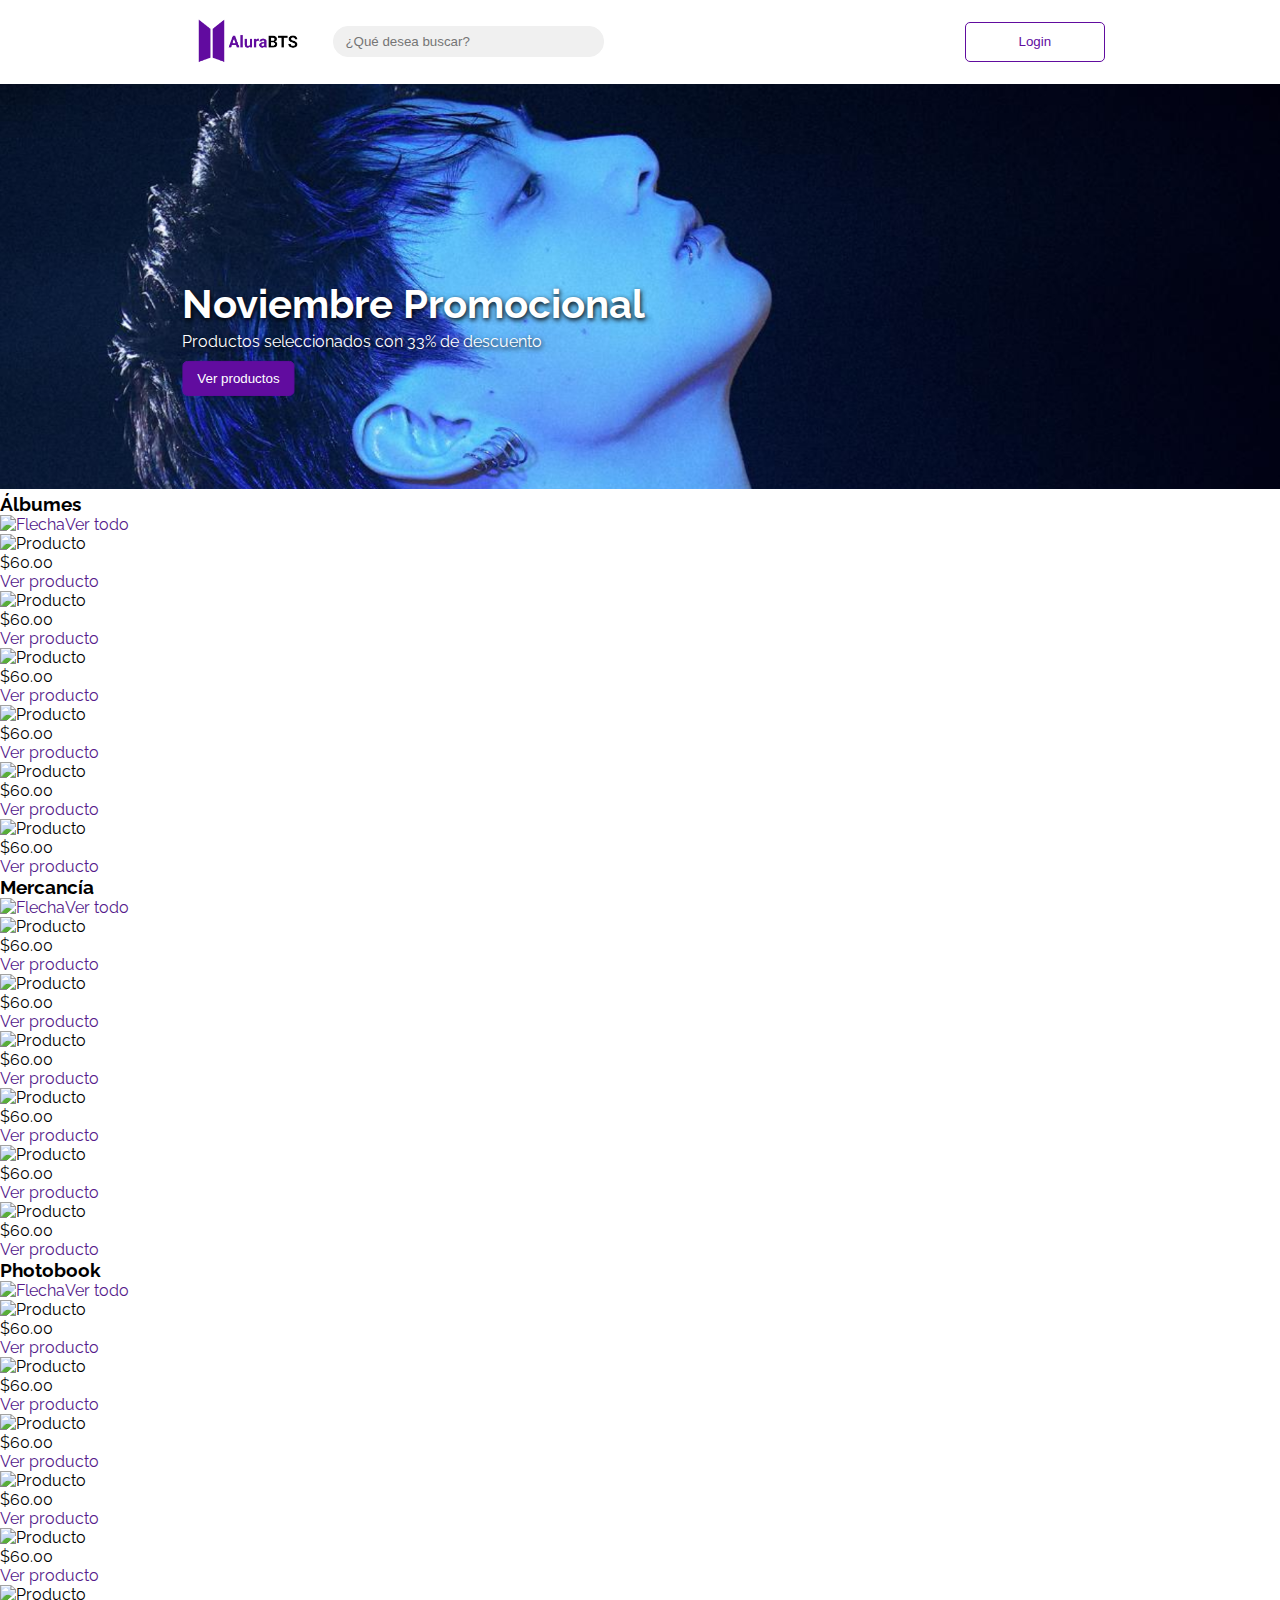
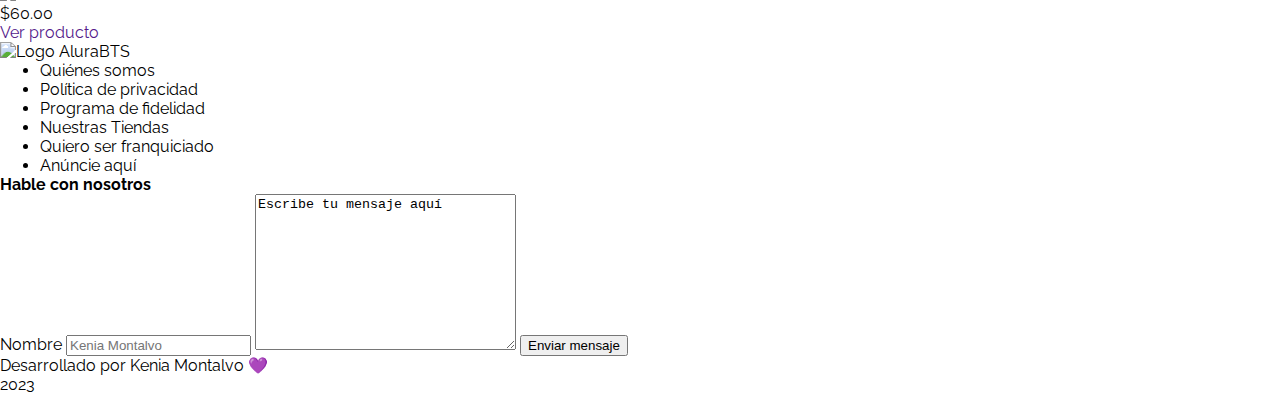
==== index.html @ 2f921018 "se modificaron los estilos del header" ====
<!DOCTYPE html>
<html lang="en">
<head>
    <meta charset="UTF-8">
    <meta name="viewport" content="width=device-width, initial-scale=1.0">
    <link rel="preconnect" href="https://fonts.googleapis.com">
    <link rel="preconnect" href="https://fonts.gstatic.com" crossorigin>
    <link href="https://fonts.googleapis.com/css2?family=Heebo:wght@300;400;500;600&family=Raleway:wght@300;400;700&display=swap" rel="stylesheet">

    <link rel="shortcut icon" href="./assets/img/notas-musicales.png" type="image/x-icon">

    <link rel="stylesheet" href="style.css">

    <title>AluraBTS</title>
</head>
<body>
    <!--Barra de navegación-->
    <nav class="navbar">
        <div class="barra__navegacion">
            <img src="./assets/img/logo alurabts.png" alt="Logo de AluraBTS">
            <input type="text" placeholder="¿Qué desea buscar?">
        </div>
        <div class="btn__navegacion">
            <a href=""><button class="btn-login">Login</button></a>
        </div>
    </nav>

    <!--banner promocional-->
    <header class="banner_promocional">
        <div class="img_banner">
            <img src="./assets/img/banner.png" alt="Imagen promocional">
            <div class="info_banner">
                <h1 class="titulo_banner">
                    Noviembre Promocional
                </h1>
                <h2 class="subtitulo_banner">
                    Productos seleccionados con 33% de descuento
                </h2>
                <a href=""><button class="btn-banner">Ver productos</button></a>
            </div>
        </div>
    </header>

    <!--Lista de productos-->
    <section class="contenedor__productos">

        <!--categoría principal-->
        <div class="categoria__principal">

            <div class="categoria__principal__info">
                <h3 class="categoria__principal__titulo">
                    Álbumes
                </h3>
                <div class="categoria__principal__navegacion">
                    <a href=""><img src="" alt="Flecha">Ver todo</a>
                </div>
            </div>

            <div class="categoria__principal__productos">

                <!--Lista de productos-->
                <article class="producto__individual">
                    <img src="" alt="Producto">
                    <p class="precio__producto">$60.00</p>
                    <a href="">Ver producto</a>
                </article>

                <article class="producto__individual">
                    <img src="" alt="Producto">
                    <p class="precio__producto">$60.00</p>
                    <a href="">Ver producto</a>
                </article>

                <article class="producto__individual">
                    <img src="" alt="Producto">
                    <p class="precio__producto">$60.00</p>
                    <a href="">Ver producto</a>
                </article>

                <article class="producto__individual">
                    <img src="" alt="Producto">
                    <p class="precio__producto">$60.00</p>
                    <a href="">Ver producto</a>
                </article>

                <article class="producto__individual">
                    <img src="" alt="Producto">
                    <p class="precio__producto">$60.00</p>
                    <a href="">Ver producto</a>
                </article>

                <article class="producto__individual">
                    <img src="" alt="Producto">
                    <p class="precio__producto">$60.00</p>
                    <a href="">Ver producto</a>
                </article>

            </div>
        </div>

        <!--categoría secundaria-->
        <div class="categoria__secundaria">

            <div class="categoria__secundaria__info">
                <h3 class="categoria__secundaria__titulo">
                    Mercancía
                </h3>
                <div class="categoria__secundaria__navegacion">
                    <a href=""><img src="" alt="Flecha">Ver todo</a>
                </div>
            </div>

            <div class="categoria__secundaria__productos">

                <!--Lista de productos-->
                <article class="producto__individual">
                    <img src="" alt="Producto">
                    <p class="precio__producto">$60.00</p>
                    <a href="">Ver producto</a>
                </article>

                <article class="producto__individual">
                    <img src="" alt="Producto">
                    <p class="precio__producto">$60.00</p>
                    <a href="">Ver producto</a>
                </article>

                <article class="producto__individual">
                    <img src="" alt="Producto">
                    <p class="precio__producto">$60.00</p>
                    <a href="">Ver producto</a>
                </article>

                <article class="producto__individual">
                    <img src="" alt="Producto">
                    <p class="precio__producto">$60.00</p>
                    <a href="">Ver producto</a>
                </article>

                <article class="producto__individual">
                    <img src="" alt="Producto">
                    <p class="precio__producto">$60.00</p>
                    <a href="">Ver producto</a>
                </article>

                <article class="producto__individual">
                    <img src="" alt="Producto">
                    <p class="precio__producto">$60.00</p>
                    <a href="">Ver producto</a>
                </article>

            </div>
        </div>

        <!--categoría terciaria-->
        <div class="categoria__terciaria">

            <div class="categoria__terciaria__info">
                <h3 class="categoria__terciaria__titulo">
                    Photobook
                </h3>
                <div class="categoria__terciaria__navegacion">
                    <a href=""><img src="" alt="Flecha">Ver todo</a>
                </div>
            </div>

            <div class="categoria__terciaria__productos">

                <!--Lista de productos-->
                <article class="producto__individual">
                    <img src="" alt="Producto">
                    <p class="precio__producto">$60.00</p>
                    <a href="">Ver producto</a>
                </article>

                <article class="producto__individual">
                    <img src="" alt="Producto">
                    <p class="precio__producto">$60.00</p>
                    <a href="">Ver producto</a>
                </article>

                <article class="producto__individual">
                    <img src="" alt="Producto">
                    <p class="precio__producto">$60.00</p>
                    <a href="">Ver producto</a>
                </article>

                <article class="producto__individual">
                    <img src="" alt="Producto">
                    <p class="precio__producto">$60.00</p>
                    <a href="">Ver producto</a>
                </article>

                <article class="producto__individual">
                    <img src="" alt="Producto">
                    <p class="precio__producto">$60.00</p>
                    <a href="">Ver producto</a>
                </article>

                <article class="producto__individual">
                    <img src="" alt="Producto">
                    <p class="precio__producto">$60.00</p>
                    <a href="">Ver producto</a>
                </article>

            </div>
        </div>

    </section>


    <!--sección de contacto-->
    <section class="contenedor__contacto">

        <div class="contenedor__contacto__todo">
            <div class="contenedor__contacto__img">
                <img src="" alt="Logo AluraBTS">
            </div>

            <div class="contenedor__contacto__nav">
                <ul class="contenedor__contacto__lista">
                    <li class="contenedor__contacto__item">Quiénes somos</li>
                    <li class="contenedor__contacto__item">Política de privacidad</li>
                    <li class="contenedor__contacto__item">Programa de fidelidad</li>
                    <li class="contenedor__contacto__item">Nuestras Tiendas</li>
                    <li class="contenedor__contacto__item">Quiero ser franquiciado</li>
                    <li class="contenedor__contacto__item">Anúncie aquí</li>
                </ul>
            </div>

            <div class="contenedor__contacto__form">
                <h4 class="contenedor__contacto__form__titulo">
                    Hable con nosotros
                </h4>
                <form action="" class="formulario__contacto">
                    <label for="name">Nombre</label>
                    <input type="text" name="name" placeholder="Kenia Montalvo">
                    <textarea name="" id="" cols="30" rows="10">Escribe tu mensaje aquí</textarea>
                    <button type="submit">Enviar mensaje</button>
                </form>
            </div>
        </div>
    </section>


    <!--Pie de página-->
    <section class="contenedor__footer">
        <footer class="footer__info">
            <p class="footer__titulo">Desarrollado por Kenia Montalvo 💜</p>
            <p class="footer__fecha">2023</p>
        </footer>
    </section>

</body>
</html>
---- style.css ----
*{
    margin: 0;
}

body {
    font-family: 'Heebo', sans-serif;
    font-family: 'Raleway', sans-serif;
}

a{
    text-decoration: none;
}

/*Barra de navegación*/

nav.navbar{
    display: flex;
    justify-content: space-around;
    align-items: center;
    margin: 10px 0;
}

div.barra__navegacion{
    display: flex;
    justify-content: space-around;
    align-items: center;
}

div.barra__navegacion img{
    width: 8rem;
    margin: 0 10px;
}

div.barra__navegacion input{
    margin: 0 10px;
    width: 16rem;
    height: 1.7rem;
    border-radius: 15px;
    border: 1px solid rgb(240, 240, 240);
    background-color: rgb(240, 240, 240);
    padding-left: 0.7rem;
    outline: none;
}

div.barra__navegacion input:focus{
    border: 1px solid #610C9F;
}

div.btn__navegacion button{
    width: 140px;
    height: 40px;
    border: 1px solid #610C9F;
    background-color: white;
    border-radius: 5px;
    cursor: pointer;
}

button.btn-login{
    color: #610C9F;
}

div.btn__navegacion button:hover{
    background-color: #E5D4FF;
    border: 1px solid #E5D4FF;

}

/*Header principal*/

header.banner_promocional {
    position: relative;
}

div.img_banner img{
    width: 100%;
    object-fit: cover;
}

div.info_banner {
    position: absolute;
    top: 62%;
    right: 55%;
    transform: translate(15%, -50%);
    color: white;
}

div.info_banner h1, h2{
    text-shadow: 1px 2px 5px black;
    margin: 5px 0;
}

h1.titulo_banner{
    font-size: 2.5rem;
}

h2.subtitulo_banner{
    font-weight: 400;
    font-size: 1rem;
}

button.btn-banner{
    margin: 5px 0;
    width: 7rem;
    height: 2.2rem;
    border: 1px solid #610C9F;
    background-color: #610C9F;
    color: white;
    border-radius: 5px;
    cursor: pointer;
}

button.btn-banner:hover{
    background-color: #370859;
    border: 1px solid #370859;
}

/*Tablet*/
@media (max-width:830px){

    h1.titulo_banner{
        font-size: 1rem;
    }
    
    h2.subtitulo_banner{
        font-weight: 400;
        font-size: 0.7rem;
    }
}
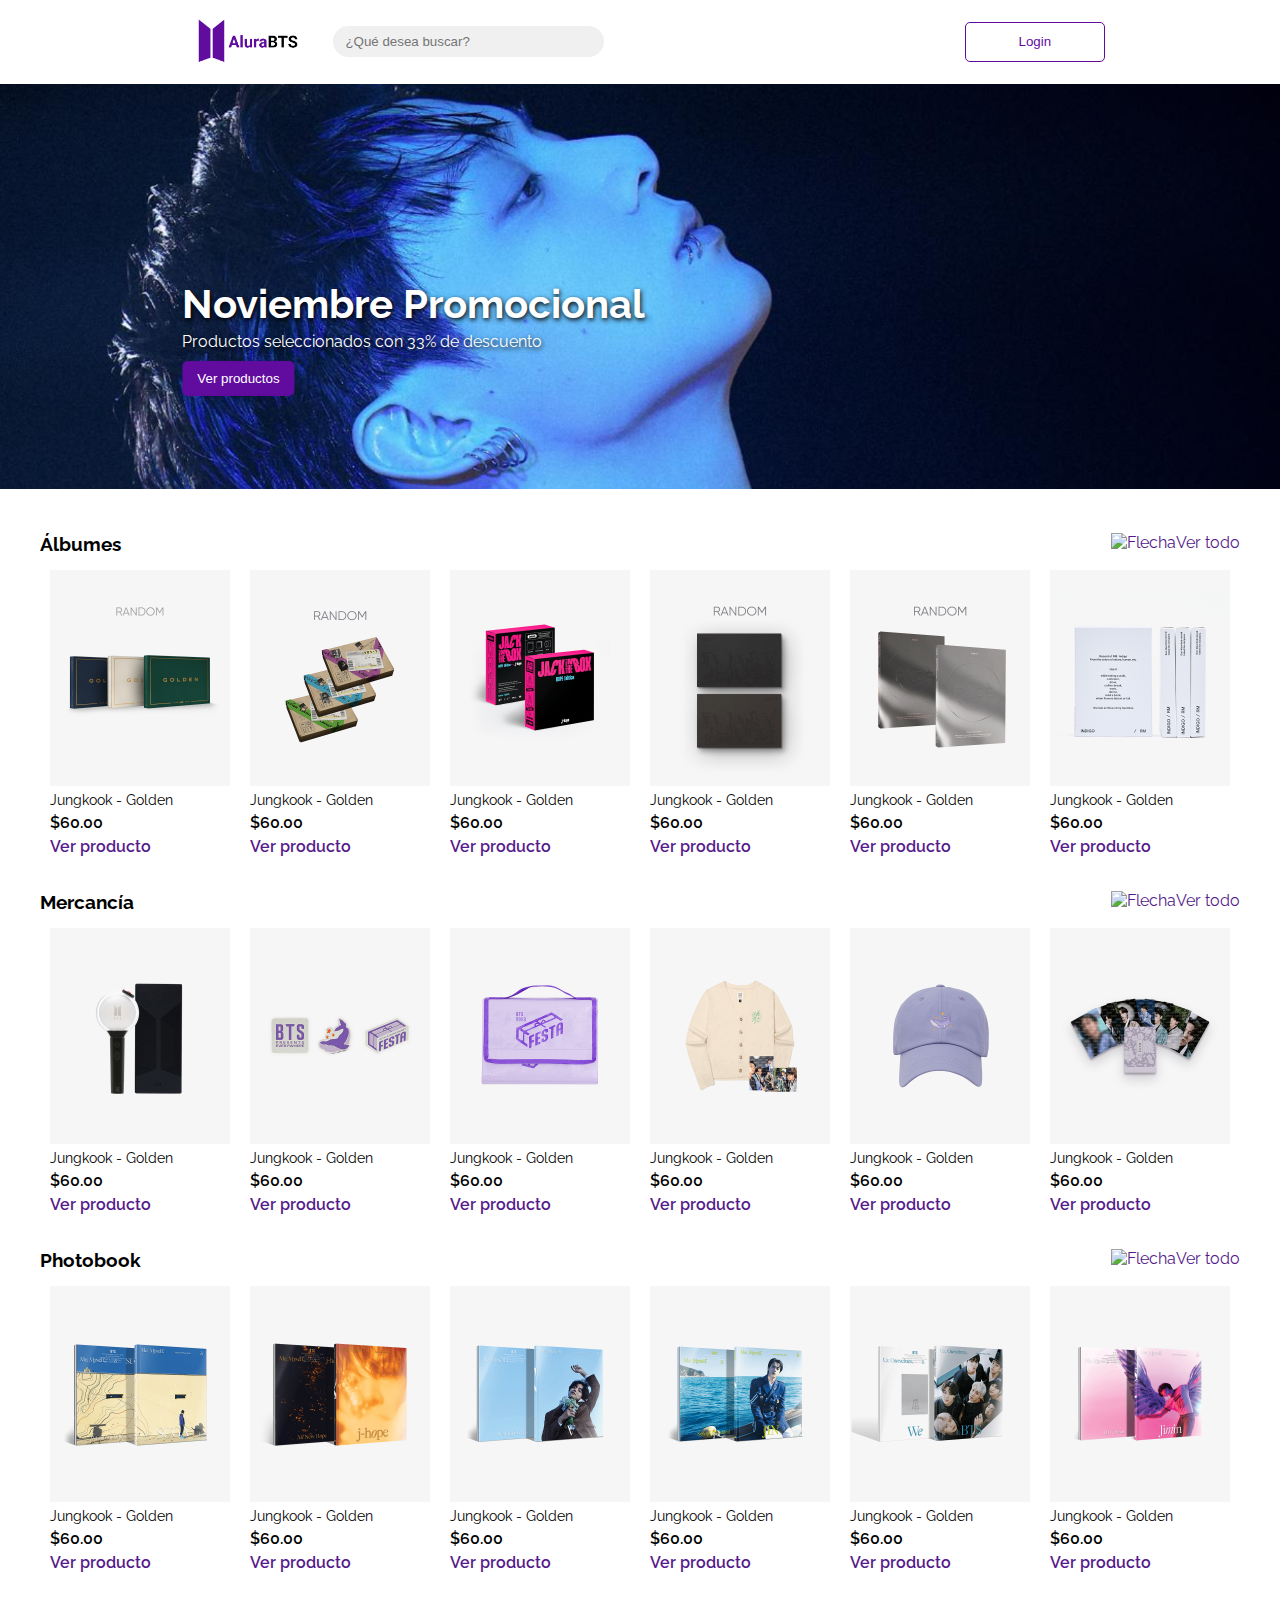
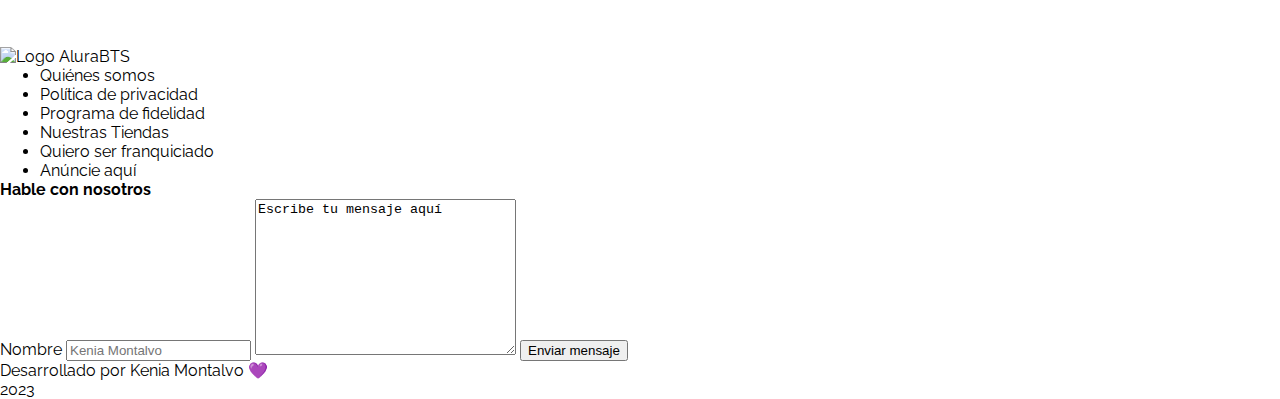
==== commit 89e706b3: "se agregaron estilos de productos" ====
--- a/index.html
+++ b/index.html
@@ -57,40 +57,45 @@
             </div>
 
             <div class="categoria__principal__productos">
-
                 <!--Lista de productos-->
                 <article class="producto__individual">
-                    <img src="" alt="Producto">
-                    <p class="precio__producto">$60.00</p>
-                    <a href="">Ver producto</a>
-                </article>
-
-                <article class="producto__individual">
-                    <img src="" alt="Producto">
-                    <p class="precio__producto">$60.00</p>
-                    <a href="">Ver producto</a>
-                </article>
-
-                <article class="producto__individual">
-                    <img src="" alt="Producto">
-                    <p class="precio__producto">$60.00</p>
-                    <a href="">Ver producto</a>
-                </article>
-
-                <article class="producto__individual">
-                    <img src="" alt="Producto">
-                    <p class="precio__producto">$60.00</p>
-                    <a href="">Ver producto</a>
-                </article>
-
-                <article class="producto__individual">
-                    <img src="" alt="Producto">
-                    <p class="precio__producto">$60.00</p>
-                    <a href="">Ver producto</a>
-                </article>
-
-                <article class="producto__individual">
-                    <img src="" alt="Producto">
+                    <img src="./assets/img/album_1.png" alt="Producto">
+                    <p class="nombre__producto">Jungkook - Golden</p>
+                    <p class="precio__producto">$60.00</p>
+                    <a href="">Ver producto</a>
+                </article>
+
+                <article class="producto__individual">
+                    <img src="./assets/img/album_2.png" alt="Producto">
+                    <p class="nombre__producto">Jungkook - Golden</p>
+                    <p class="precio__producto">$60.00</p>
+                    <a href="">Ver producto</a>
+                </article>
+
+                <article class="producto__individual">
+                    <img src="./assets/img/album_3.png" alt="Producto">
+                    <p class="nombre__producto">Jungkook - Golden</p>
+                    <p class="precio__producto">$60.00</p>
+                    <a href="">Ver producto</a>
+                </article>
+
+                <article class="producto__individual">
+                    <img src="./assets/img/album_4.png" alt="Producto">
+                    <p class="nombre__producto">Jungkook - Golden</p>
+                    <p class="precio__producto">$60.00</p>
+                    <a href="">Ver producto</a>
+                </article>
+
+                <article class="producto__individual">
+                    <img src="./assets/img/album_5.png" alt="Producto">
+                    <p class="nombre__producto">Jungkook - Golden</p>
+                    <p class="precio__producto">$60.00</p>
+                    <a href="">Ver producto</a>
+                </article>
+
+                <article class="producto__individual">
+                    <img src="./assets/img/album_6.png" alt="Producto">
+                    <p class="nombre__producto">Jungkook - Golden</p>
                     <p class="precio__producto">$60.00</p>
                     <a href="">Ver producto</a>
                 </article>
@@ -114,37 +119,43 @@
 
                 <!--Lista de productos-->
                 <article class="producto__individual">
-                    <img src="" alt="Producto">
-                    <p class="precio__producto">$60.00</p>
-                    <a href="">Ver producto</a>
-                </article>
-
-                <article class="producto__individual">
-                    <img src="" alt="Producto">
-                    <p class="precio__producto">$60.00</p>
-                    <a href="">Ver producto</a>
-                </article>
-
-                <article class="producto__individual">
-                    <img src="" alt="Producto">
-                    <p class="precio__producto">$60.00</p>
-                    <a href="">Ver producto</a>
-                </article>
-
-                <article class="producto__individual">
-                    <img src="" alt="Producto">
-                    <p class="precio__producto">$60.00</p>
-                    <a href="">Ver producto</a>
-                </article>
-
-                <article class="producto__individual">
-                    <img src="" alt="Producto">
-                    <p class="precio__producto">$60.00</p>
-                    <a href="">Ver producto</a>
-                </article>
-
-                <article class="producto__individual">
-                    <img src="" alt="Producto">
+                    <img src="./assets/img/mercancia_1.jpg" alt="Producto">
+                    <p class="nombre__producto">Jungkook - Golden</p>
+                    <p class="precio__producto">$60.00</p>
+                    <a href="">Ver producto</a>
+                </article>
+
+                <article class="producto__individual">
+                    <img src="./assets/img/mercancia_2.png" alt="Producto">
+                    <p class="nombre__producto">Jungkook - Golden</p>
+                    <p class="precio__producto">$60.00</p>
+                    <a href="">Ver producto</a>
+                </article>
+
+                <article class="producto__individual">
+                    <img src="./assets/img/mercancia_3.png" alt="Producto">
+                    <p class="nombre__producto">Jungkook - Golden</p>
+                    <p class="precio__producto">$60.00</p>
+                    <a href="">Ver producto</a>
+                </article>
+
+                <article class="producto__individual">
+                    <img src="./assets/img/mercancia_4.png" alt="Producto">
+                    <p class="nombre__producto">Jungkook - Golden</p>
+                    <p class="precio__producto">$60.00</p>
+                    <a href="">Ver producto</a>
+                </article>
+
+                <article class="producto__individual">
+                    <img src="./assets/img/mercancia_5.png" alt="Producto">
+                    <p class="nombre__producto">Jungkook - Golden</p>
+                    <p class="precio__producto">$60.00</p>
+                    <a href="">Ver producto</a>
+                </article>
+
+                <article class="producto__individual">
+                    <img src="./assets/img/mercancia_6.png" alt="Producto">
+                    <p class="nombre__producto">Jungkook - Golden</p>
                     <p class="precio__producto">$60.00</p>
                     <a href="">Ver producto</a>
                 </article>
@@ -168,37 +179,43 @@
 
                 <!--Lista de productos-->
                 <article class="producto__individual">
-                    <img src="" alt="Producto">
-                    <p class="precio__producto">$60.00</p>
-                    <a href="">Ver producto</a>
-                </article>
-
-                <article class="producto__individual">
-                    <img src="" alt="Producto">
-                    <p class="precio__producto">$60.00</p>
-                    <a href="">Ver producto</a>
-                </article>
-
-                <article class="producto__individual">
-                    <img src="" alt="Producto">
-                    <p class="precio__producto">$60.00</p>
-                    <a href="">Ver producto</a>
-                </article>
-
-                <article class="producto__individual">
-                    <img src="" alt="Producto">
-                    <p class="precio__producto">$60.00</p>
-                    <a href="">Ver producto</a>
-                </article>
-
-                <article class="producto__individual">
-                    <img src="" alt="Producto">
-                    <p class="precio__producto">$60.00</p>
-                    <a href="">Ver producto</a>
-                </article>
-
-                <article class="producto__individual">
-                    <img src="" alt="Producto">
+                    <img src="./assets/img/photobook_1.png" alt="Producto">
+                    <p class="nombre__producto">Jungkook - Golden</p>
+                    <p class="precio__producto">$60.00</p>
+                    <a href="">Ver producto</a>
+                </article>
+
+                <article class="producto__individual">
+                    <img src="./assets/img/photobook_2.png" alt="Producto">
+                    <p class="nombre__producto">Jungkook - Golden</p>
+                    <p class="precio__producto">$60.00</p>
+                    <a href="">Ver producto</a>
+                </article>
+
+                <article class="producto__individual">
+                    <img src="./assets/img/photobook_3.png" alt="Producto">
+                    <p class="nombre__producto">Jungkook - Golden</p>
+                    <p class="precio__producto">$60.00</p>
+                    <a href="">Ver producto</a>
+                </article>
+
+                <article class="producto__individual">
+                    <img src="./assets/img/photobook_4.png" alt="Producto">
+                    <p class="nombre__producto">Jungkook - Golden</p>
+                    <p class="precio__producto">$60.00</p>
+                    <a href="">Ver producto</a>
+                </article>
+
+                <article class="producto__individual">
+                    <img src="./assets/img/photobook_5.png" alt="Producto">
+                    <p class="nombre__producto">Jungkook - Golden</p>
+                    <p class="precio__producto">$60.00</p>
+                    <a href="">Ver producto</a>
+                </article>
+
+                <article class="producto__individual">
+                    <img src="./assets/img/photobook_6.png" alt="Producto">
+                    <p class="nombre__producto">Jungkook - Golden</p>
                     <p class="precio__producto">$60.00</p>
                     <a href="">Ver producto</a>
                 </article>
--- a/style.css
+++ b/style.css
@@ -114,6 +114,97 @@
     border: 1px solid #370859;
 }
 
+/*Sección productos*/
+
+section.contenedor__productos{
+    display: flex;
+    flex-direction: column;
+    align-items: center;
+    justify-content: space-around;
+    margin: 40px 0;
+}
+
+div.categoria__principal{
+    display: flex;
+    flex-direction: column;
+    margin-bottom: 30px;
+}
+
+div.categoria__principal__info{
+    display: flex;
+    justify-content: space-between;
+    margin-bottom: 10px;
+}
+
+div.categoria__principal__productos{
+    display: flex;
+    justify-content: space-between;
+}
+
+div.categoria__secundaria{
+    display: flex;
+    flex-direction: column;
+    margin-bottom: 30px;
+}
+
+div.categoria__secundaria__info{
+    display: flex;
+    justify-content: space-between;
+    margin-bottom: 10px;
+}
+
+div.categoria__secundaria__productos{
+    display: flex;
+    justify-content: space-between;
+}
+
+div.categoria__terciaria{
+    display: flex;
+    flex-direction: column;
+    margin-bottom: 30px;
+}
+
+div.categoria__terciaria__info{
+    display: flex;
+    justify-content: space-between;
+    margin-bottom: 10px;
+}
+
+div.categoria__terciaria__productos{
+    display: flex;
+    justify-content: space-between;
+}
+
+article.producto__individual{
+    display: flex;
+    flex-wrap: wrap;
+    flex-direction: column;
+    margin: 5px 10px;
+}
+
+article.producto__individual img{
+    width: 180px;
+}
+
+p.nombre__producto{
+    margin-top: 5px;
+    margin-bottom: 5px;
+    font-size: 0.9rem;
+}
+
+p.precio__producto{
+    font-weight: 600;
+    margin-bottom: 5px;
+}
+
+article.producto__individual a{
+    font-weight: 600;
+}
+
+/*Sección contacto e info*/
+
+
+
 /*Tablet*/
 @media (max-width:830px){
 
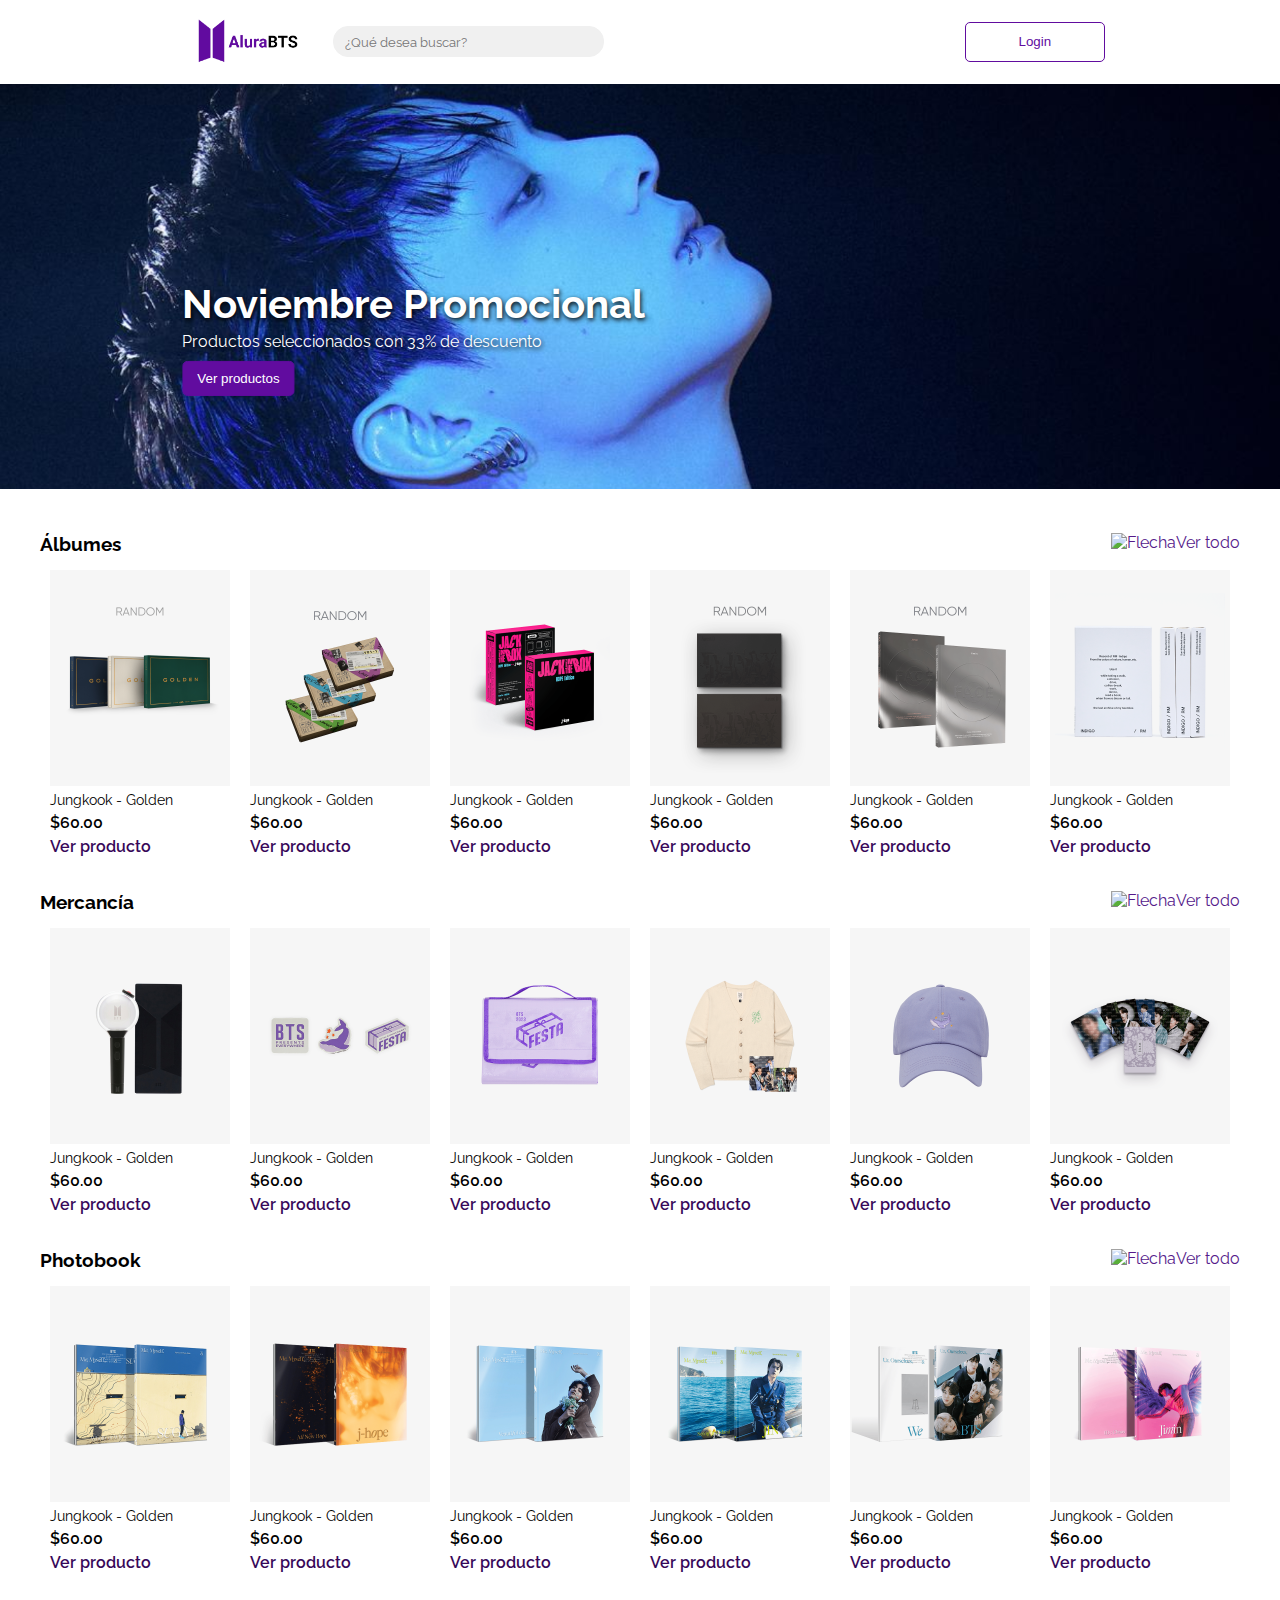
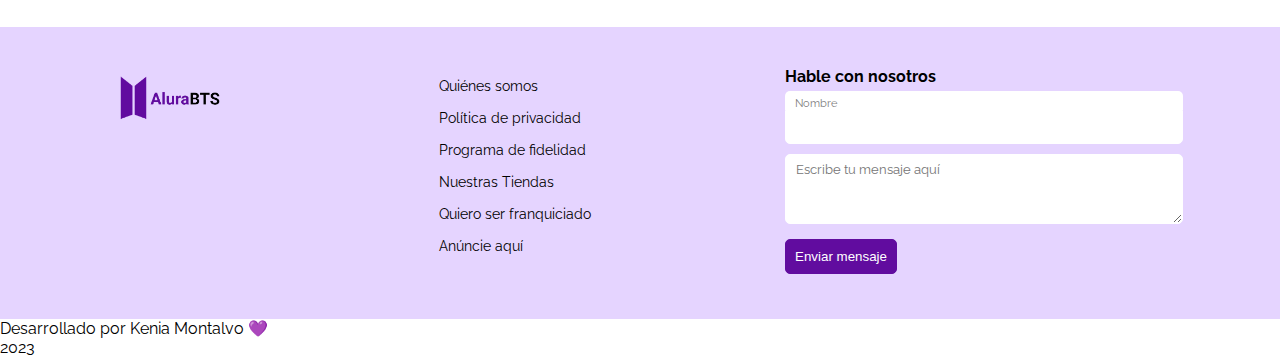
==== commit 81d9a20c: "se agregaron estilos a la sección contacto" ====
--- a/index.html
+++ b/index.html
@@ -230,20 +230,21 @@
     <section class="contenedor__contacto">
 
         <div class="contenedor__contacto__todo">
-            <div class="contenedor__contacto__img">
-                <img src="" alt="Logo AluraBTS">
-            </div>
-
-            <div class="contenedor__contacto__nav">
-                <ul class="contenedor__contacto__lista">
-                    <li class="contenedor__contacto__item">Quiénes somos</li>
-                    <li class="contenedor__contacto__item">Política de privacidad</li>
-                    <li class="contenedor__contacto__item">Programa de fidelidad</li>
-                    <li class="contenedor__contacto__item">Nuestras Tiendas</li>
-                    <li class="contenedor__contacto__item">Quiero ser franquiciado</li>
-                    <li class="contenedor__contacto__item">Anúncie aquí</li>
-                </ul>
-            </div>
+
+                <div class="contenedor__contacto__img">
+                    <img src="./assets/img/logo alurabts.png" alt="Logo AluraBTS">
+                </div>
+    
+                <div class="contenedor__contacto__nav">
+                    <ul class="contenedor__contacto__lista">
+                        <li class="contenedor__contacto__item"><a href="">Quiénes somos</a></li>
+                        <li class="contenedor__contacto__item"><a href="">Política de privacidad</a></li>
+                        <li class="contenedor__contacto__item"><a href="">Programa de fidelidad</a></li>
+                        <li class="contenedor__contacto__item"><a href="">Nuestras Tiendas</a></li>
+                        <li class="contenedor__contacto__item"><a href="">Quiero ser franquiciado</a></li>
+                        <li class="contenedor__contacto__item"><a href="">Anúncie aquí</a></li>
+                    </ul>
+                </div>
 
             <div class="contenedor__contacto__form">
                 <h4 class="contenedor__contacto__form__titulo">
@@ -251,11 +252,12 @@
                 </h4>
                 <form action="" class="formulario__contacto">
                     <label for="name">Nombre</label>
-                    <input type="text" name="name" placeholder="Kenia Montalvo">
-                    <textarea name="" id="" cols="30" rows="10">Escribe tu mensaje aquí</textarea>
-                    <button type="submit">Enviar mensaje</button>
+                    <input type="text" name="name">
+                    <textarea name="" id="" cols="30" rows="10" placeholder="Escribe tu mensaje aquí"></textarea>
+                    <a href=""><button type="submit" class="btn-form">Enviar mensaje</button></a>
                 </form>
             </div>
+
         </div>
     </section>
 
--- a/style.css
+++ b/style.css
@@ -9,6 +9,14 @@
 
 a{
     text-decoration: none;
+}
+
+ul{
+    padding-left: 0;
+}
+
+li{
+    list-style: none;
 }
 
 /*Barra de navegación*/
@@ -40,6 +48,8 @@
     background-color: rgb(240, 240, 240);
     padding-left: 0.7rem;
     outline: none;
+    font-family: 'Heebo', sans-serif;
+    font-family: 'Raleway', sans-serif;
 }
 
 div.barra__navegacion input:focus{
@@ -161,7 +171,7 @@
 div.categoria__terciaria{
     display: flex;
     flex-direction: column;
-    margin-bottom: 30px;
+    margin-bottom: 10px;
 }
 
 div.categoria__terciaria__info{
@@ -199,10 +209,119 @@
 
 article.producto__individual a{
     font-weight: 600;
+    color: #370859;
 }
 
 /*Sección contacto e info*/
 
+section.contenedor__contacto{
+    background-color: #E5D4FF;
+}
+
+div.contenedor__contacto__todo{
+    display: flex;
+    justify-content: space-around;
+    padding: 40px 0;
+}
+
+div.contenedor__contacto__img img{
+    width: 8rem;
+    margin: 0 10px;
+}
+
+div.contenedor__contacto__nav{
+    display: flex;
+    align-items: center;
+}
+
+ul.contenedor__contacto__lista{
+    display: flex;
+    flex-direction: column;
+}
+
+li.contenedor__contacto__item{
+    margin-bottom: 15px;
+    font-size: 0.9rem;
+}
+
+li.contenedor__contacto__item a{
+    color: black;
+}
+
+div.contenedor__contacto__form{
+    display: flex;
+    flex-direction: column;
+}
+
+form.formulario__contacto{
+    display: flex;
+    flex-direction: column;
+}
+
+h4.contenedor__contacto__form__titulo{
+    margin-bottom: 5px;
+}
+
+form.formulario__contacto label{
+    background-color: white;
+    border-top-left-radius: 5px;
+    border-top-right-radius: 5px;
+    color: gray;
+    font-size: 11px;
+    padding-top: 6px;
+    padding-left: 10px;
+}
+
+form.formulario__contacto input{
+    width: 30vw;
+    height: 30px;
+    outline: none;
+    border: 1px solid white;
+    border-bottom-left-radius: 5px;
+    border-bottom-right-radius: 5px;
+    padding-left: 10px;
+    margin-bottom: 10px;
+    font-family: 'Heebo', sans-serif;
+    font-family: 'Raleway', sans-serif;
+}
+
+form.formulario__contacto input:focus{
+    border-bottom: 1px solid #610C9F;
+}
+
+form.formulario__contacto textarea{
+    width: 30vw;
+    height: 60px;
+    outline: none;
+    border: 1px solid white;
+    border-radius: 5px;
+    margin-bottom: 10px;
+    padding-top: 6px;
+    padding-left: 10px;
+    color: gray;
+    font-family: 'Heebo', sans-serif;
+    font-family: 'Raleway', sans-serif;
+}
+
+form.formulario__contacto textarea:focus{
+    border-bottom: 1px solid #610C9F;
+}
+
+button.btn-form{
+    margin: 5px 0;
+    width: 7rem;
+    height: 2.2rem;
+    border: 1px solid #610C9F;
+    background-color: #610C9F;
+    color: white;
+    border-radius: 5px;
+    cursor: pointer;
+}
+
+button.btn-form:hover{
+    background-color: #370859;
+    border: 1px solid #370859;
+}
 
 
 /*Tablet*/
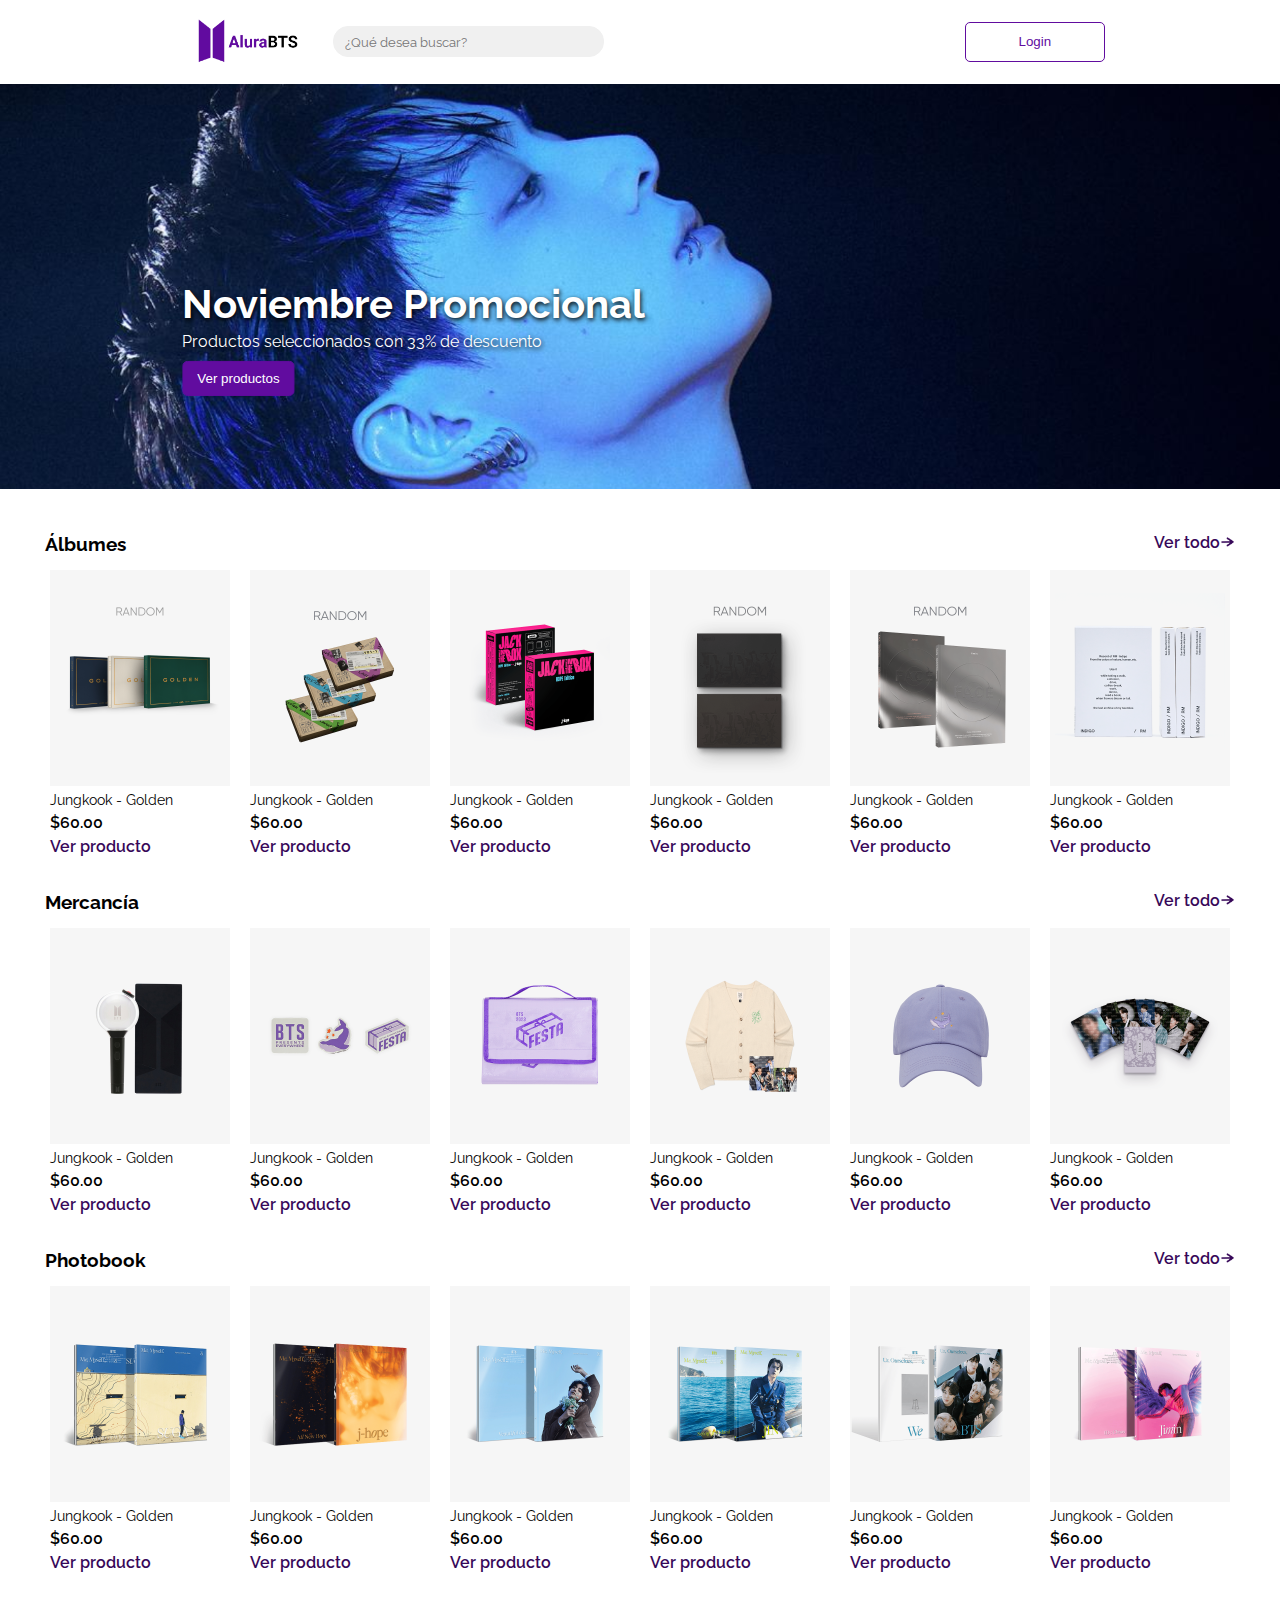
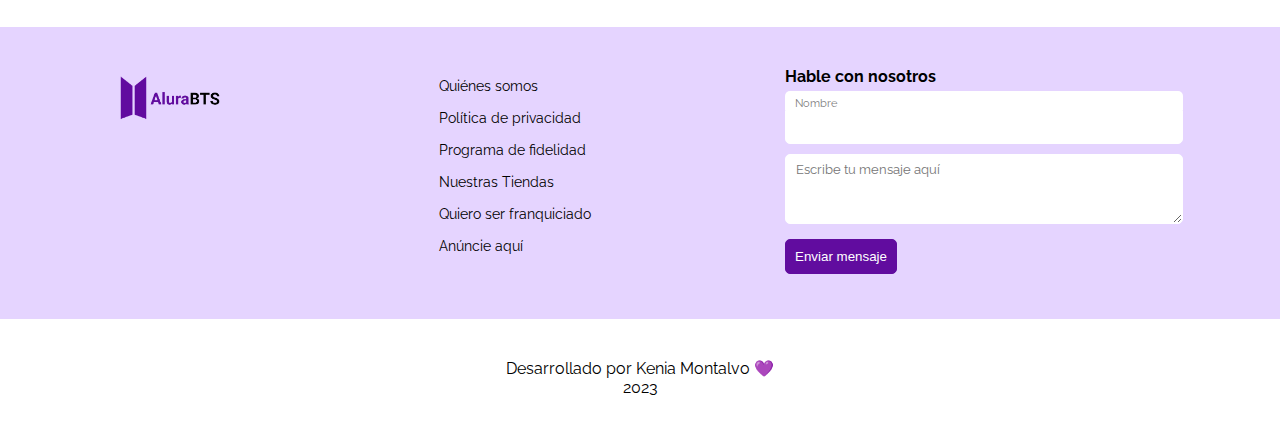
==== commit 343b9168: "se modificaron los estilos para tablet" ====
--- a/index.html
+++ b/index.html
@@ -52,7 +52,7 @@
                     Álbumes
                 </h3>
                 <div class="categoria__principal__navegacion">
-                    <a href=""><img src="" alt="Flecha">Ver todo</a>
+                    <a href="">Ver todo<img src="./assets/img/flecha.png" alt="Flecha"></a>
                 </div>
             </div>
 
@@ -111,7 +111,7 @@
                     Mercancía
                 </h3>
                 <div class="categoria__secundaria__navegacion">
-                    <a href=""><img src="" alt="Flecha">Ver todo</a>
+                    <a href="">Ver todo<img src="./assets/img/flecha.png" alt="Flecha"></a>
                 </div>
             </div>
 
@@ -171,7 +171,7 @@
                     Photobook
                 </h3>
                 <div class="categoria__terciaria__navegacion">
-                    <a href=""><img src="" alt="Flecha">Ver todo</a>
+                    <a href="">Ver todo<img src="./assets/img/flecha.png" alt="Flecha"></a>
                 </div>
             </div>
 
--- a/style.css
+++ b/style.css
@@ -144,11 +144,23 @@
     display: flex;
     justify-content: space-between;
     margin-bottom: 10px;
+    margin-left: 5px;
+    margin-right: 5px;
+}
+
+div.categoria__principal__navegacion a{
+    font-weight: 600;
+    color: #370859;
+}
+
+div.categoria__principal__navegacion img{
+    width: 15px;
 }
 
 div.categoria__principal__productos{
     display: flex;
     justify-content: space-between;
+    flex-wrap: wrap;
 }
 
 div.categoria__secundaria{
@@ -161,11 +173,23 @@
     display: flex;
     justify-content: space-between;
     margin-bottom: 10px;
+    margin-left: 5px;
+    margin-right: 5px;
+}
+
+div.categoria__secundaria__navegacion a{
+    font-weight: 600;
+    color: #370859;
+}
+
+div.categoria__secundaria__navegacion img{
+    width: 15px;
 }
 
 div.categoria__secundaria__productos{
     display: flex;
     justify-content: space-between;
+    flex-wrap: wrap;
 }
 
 div.categoria__terciaria{
@@ -178,11 +202,23 @@
     display: flex;
     justify-content: space-between;
     margin-bottom: 10px;
+    margin-left: 5px;
+    margin-right: 5px;
+}
+
+div.categoria__terciaria__navegacion a{
+    font-weight: 600;
+    color: #370859;
+}
+
+div.categoria__terciaria__navegacion img{
+    width: 15px;
 }
 
 div.categoria__terciaria__productos{
     display: flex;
     justify-content: space-between;
+    flex-wrap: wrap;
 }
 
 article.producto__individual{
@@ -323,6 +359,21 @@
     border: 1px solid #370859;
 }
 
+/*Pie de página*/
+section.contenedor__footer{
+    display: flex;
+    justify-content: center;
+    align-items: center;
+    margin: 40px 0;
+}
+
+footer.footer__info{
+    display: flex;
+    flex-direction: column;
+    justify-content: center;
+    align-items: center;
+}
+
 
 /*Tablet*/
 @media (max-width:830px){
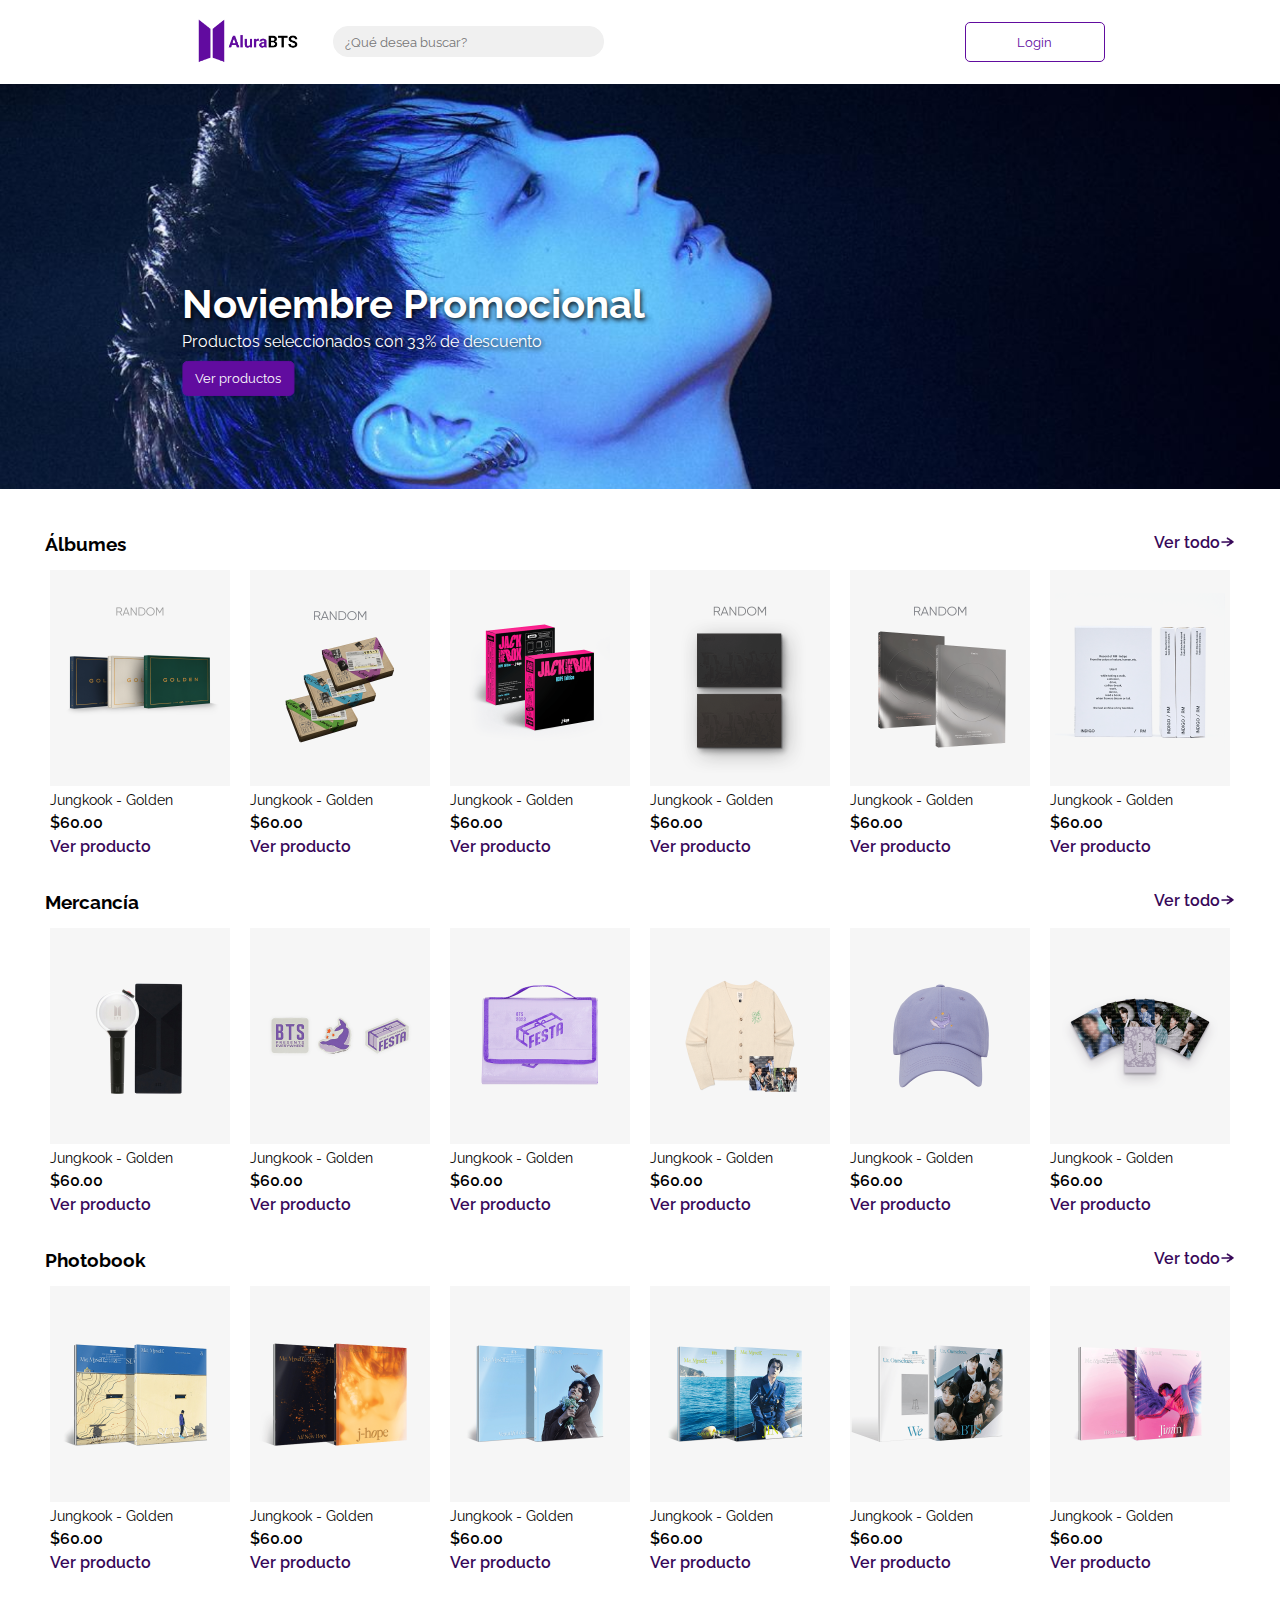
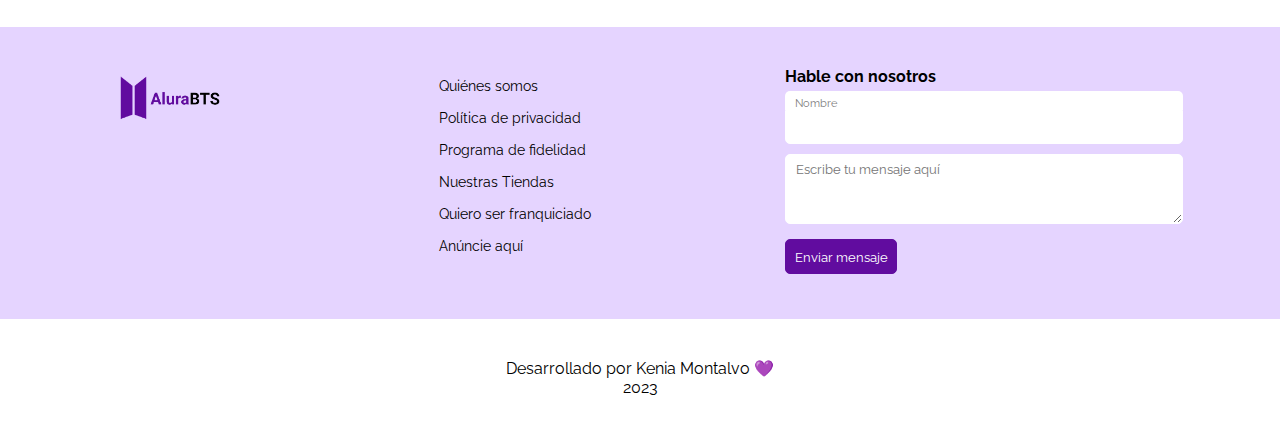
==== commit 07492117: "se agregó página login" ====
--- a/index.html
+++ b/index.html
@@ -21,7 +21,7 @@
             <input type="text" placeholder="¿Qué desea buscar?">
         </div>
         <div class="btn__navegacion">
-            <a href=""><button class="btn-login">Login</button></a>
+            <a href="./html/login.html"><button class="btn-login">Login</button></a>
         </div>
     </nav>
 
--- a/style.css
+++ b/style.css
@@ -67,6 +67,8 @@
 
 button.btn-login{
     color: #610C9F;
+    font-family: 'Heebo', sans-serif;
+    font-family: 'Raleway', sans-serif;
 }
 
 div.btn__navegacion button:hover{
@@ -117,6 +119,8 @@
     color: white;
     border-radius: 5px;
     cursor: pointer;
+    font-family: 'Heebo', sans-serif;
+    font-family: 'Raleway', sans-serif;
 }
 
 button.btn-banner:hover{
@@ -352,6 +356,8 @@
     color: white;
     border-radius: 5px;
     cursor: pointer;
+    font-family: 'Heebo', sans-serif;
+    font-family: 'Raleway', sans-serif;
 }
 
 button.btn-form:hover{
@@ -377,6 +383,8 @@
 
 /*Tablet*/
 @media (max-width:830px){
+
+    /*Banner*/
 
     h1.titulo_banner{
         font-size: 1rem;
@@ -386,4 +394,74 @@
         font-weight: 400;
         font-size: 0.7rem;
     }
+}
+
+/*Móvil*/
+
+@media(max-width:530px){
+
+    /*Barra de navegación*/
+
+    div.barra__navegacion input{
+        display: none;
+    }
+
+    /*Banner*/
+
+    div.info_banner {
+        top: 50%;
+    }
+
+    button.btn-banner{
+        width: 6rem;
+        height: 2.1rem;
+        font-size: 12px;
+    }
+    /*Productos*/
+
+    section.contenedor__productos{
+        justify-content: center;
+        margin: 40px 20px;
+    }
+
+    div.categoria__principal__productos{
+        justify-content: center;
+    }
+
+    div.categoria__secundaria__productos{
+        justify-content: center;
+    }
+
+    div.categoria__terciaria__productos{
+        justify-content: center;
+    }
+
+    /*Sección contacto e info*/
+
+    div.contenedor__contacto__todo{
+        flex-direction: column;
+        align-items: center;
+    }
+
+    ul.contenedor__contacto__lista{
+        align-items: center;
+    }
+
+    div.contenedor__contacto__img img {
+        width: 10rem;
+        margin: 0px 0px 10px 0px;
+    }
+
+    form.formulario__contacto input{
+        width: 60vw;
+    }
+
+    form.formulario__contacto textarea{
+        width: 60vw;
+    }
+
+    h4.contenedor__contacto__form__titulo{
+        margin-top: 5px;
+    }
+
 }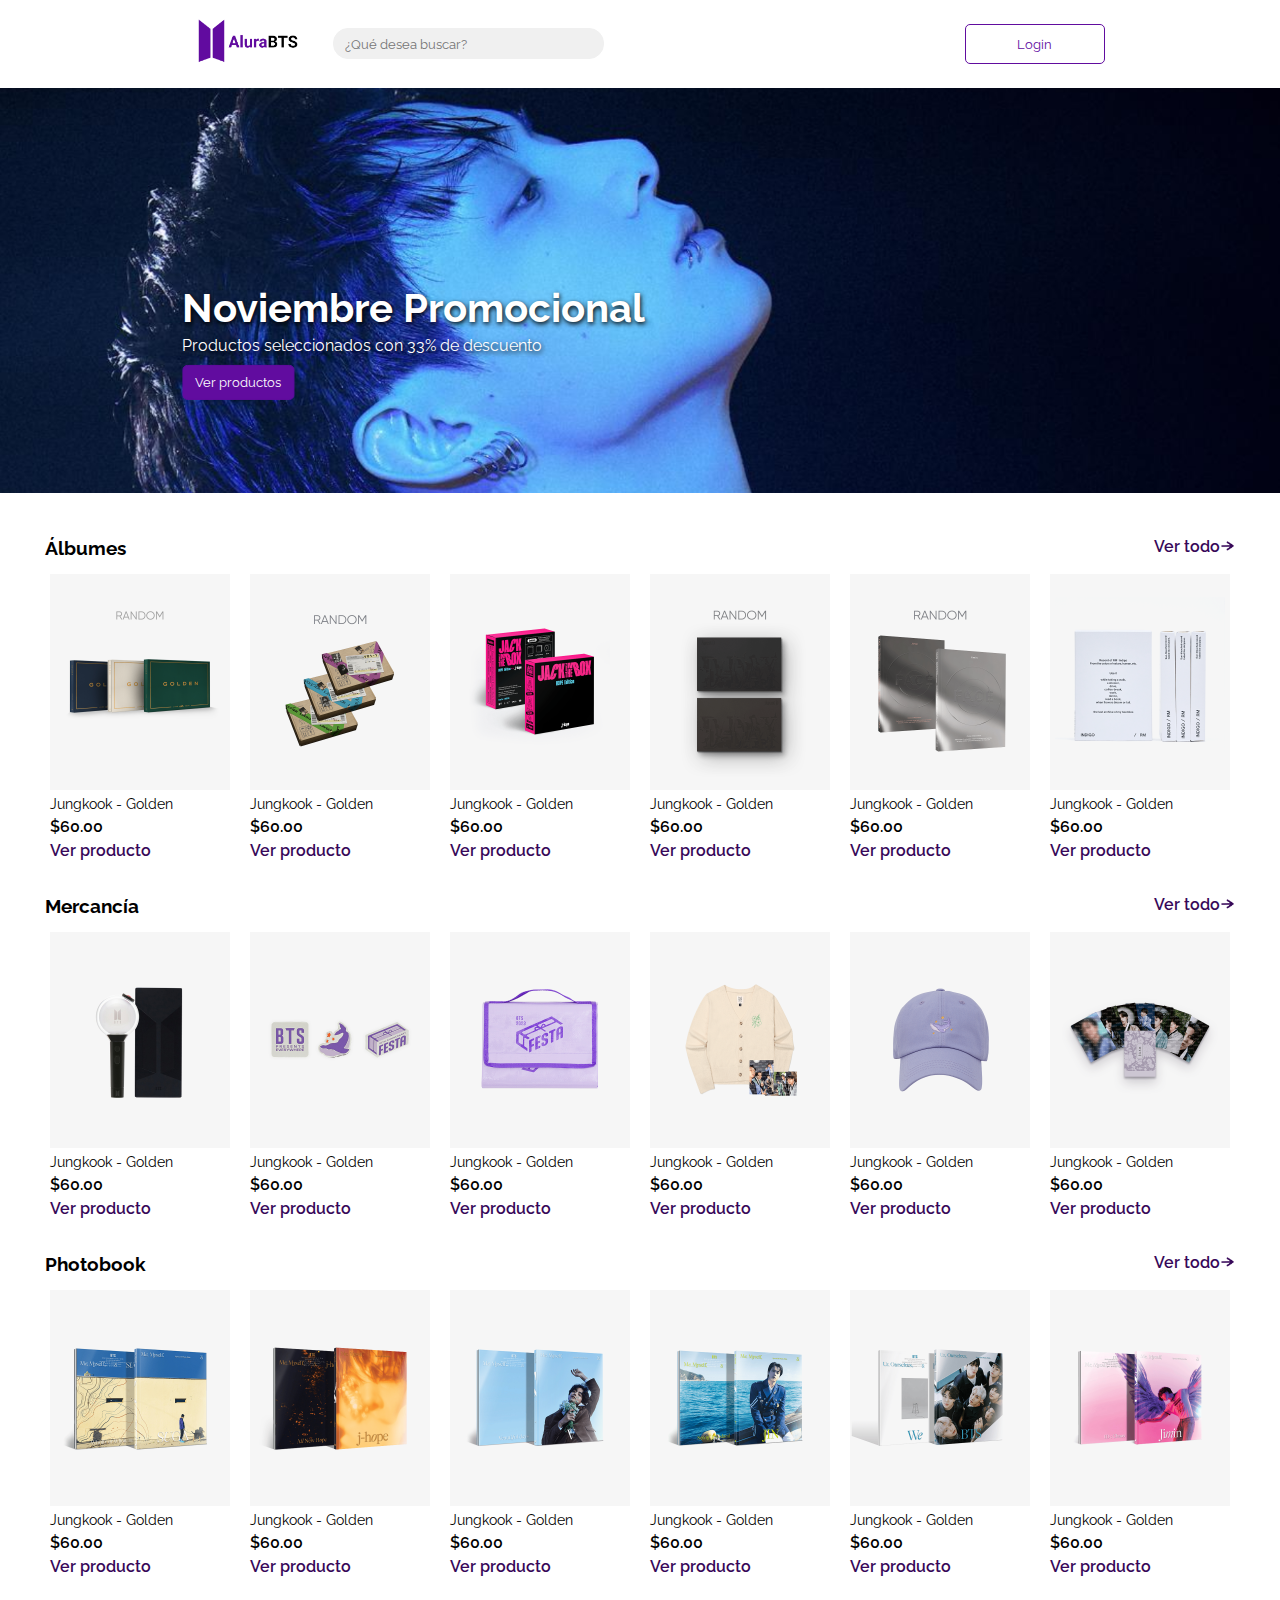
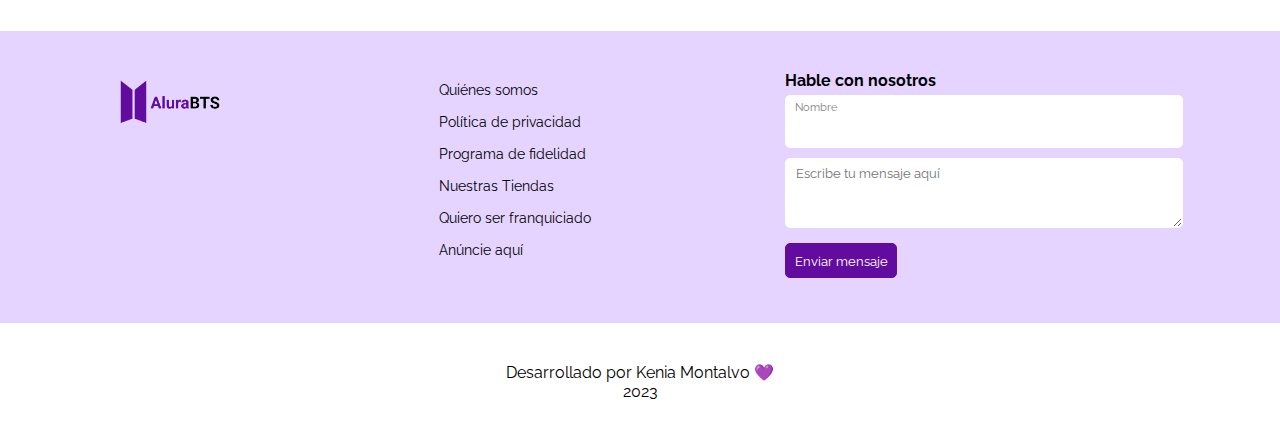
==== commit f53f9df7: "se agregaron enlaces a los logos" ====
--- a/index.html
+++ b/index.html
@@ -17,7 +17,7 @@
     <!--Barra de navegación-->
     <nav class="navbar">
         <div class="barra__navegacion">
-            <img src="./assets/img/logo alurabts.png" alt="Logo de AluraBTS">
+            <a href="./index.html"><img src="./assets/img/logo alurabts.png" alt="Logo de AluraBTS"></a>
             <input type="text" placeholder="¿Qué desea buscar?">
         </div>
         <div class="btn__navegacion">
@@ -52,7 +52,7 @@
                     Álbumes
                 </h3>
                 <div class="categoria__principal__navegacion">
-                    <a href="">Ver todo<img src="./assets/img/flecha.png" alt="Flecha"></a>
+                    <a href="./html/producto.html">Ver todo<img src="./assets/img/flecha.png" alt="Flecha"></a>
                 </div>
             </div>
 
@@ -111,7 +111,7 @@
                     Mercancía
                 </h3>
                 <div class="categoria__secundaria__navegacion">
-                    <a href="">Ver todo<img src="./assets/img/flecha.png" alt="Flecha"></a>
+                    <a href="./html/producto.html">Ver todo<img src="./assets/img/flecha.png" alt="Flecha"></a>
                 </div>
             </div>
 
@@ -171,7 +171,7 @@
                     Photobook
                 </h3>
                 <div class="categoria__terciaria__navegacion">
-                    <a href="">Ver todo<img src="./assets/img/flecha.png" alt="Flecha"></a>
+                    <a href="./html/producto.html">Ver todo<img src="./assets/img/flecha.png" alt="Flecha"></a>
                 </div>
             </div>
 
@@ -232,7 +232,9 @@
         <div class="contenedor__contacto__todo">
 
                 <div class="contenedor__contacto__img">
-                    <img src="./assets/img/logo alurabts.png" alt="Logo AluraBTS">
+                    <a href="./index.html">
+                        <img src="./assets/img/logo alurabts.png" alt="Logo AluraBTS">
+                    </a>
                 </div>
     
                 <div class="contenedor__contacto__nav">
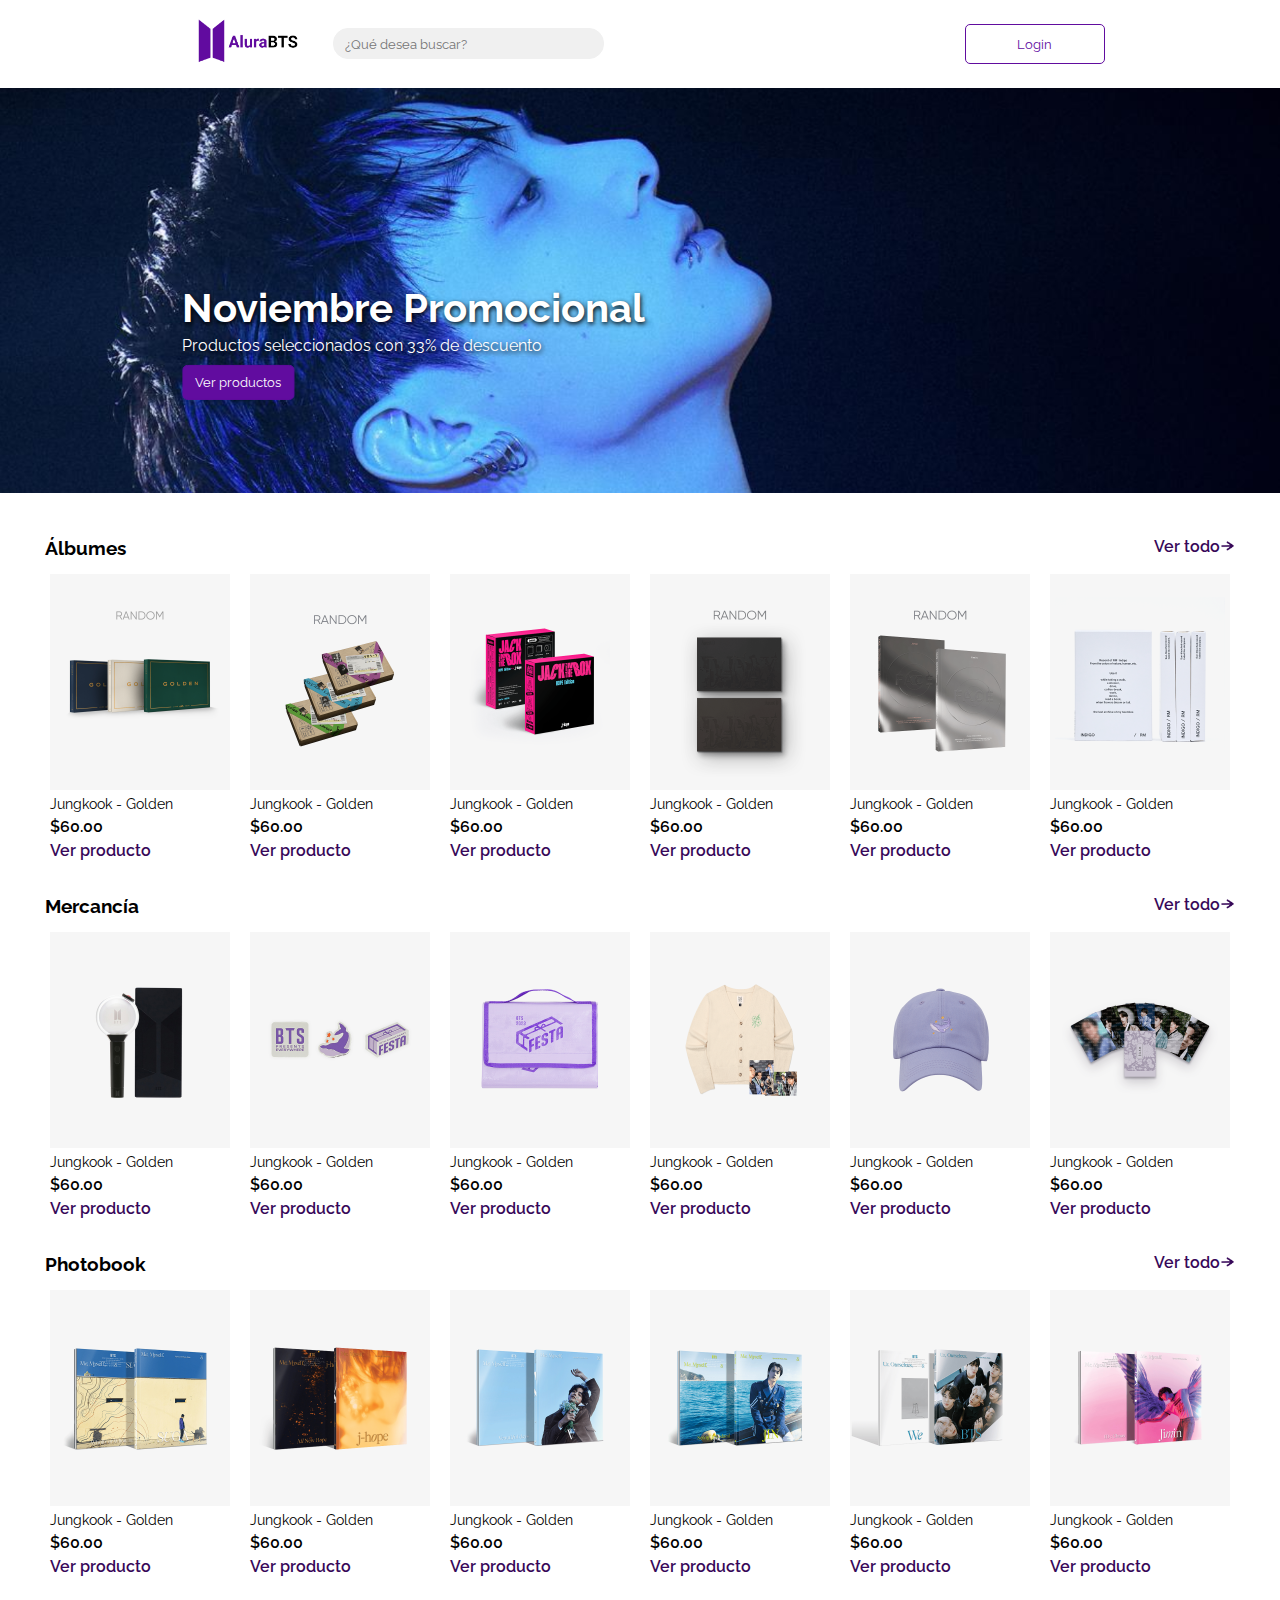
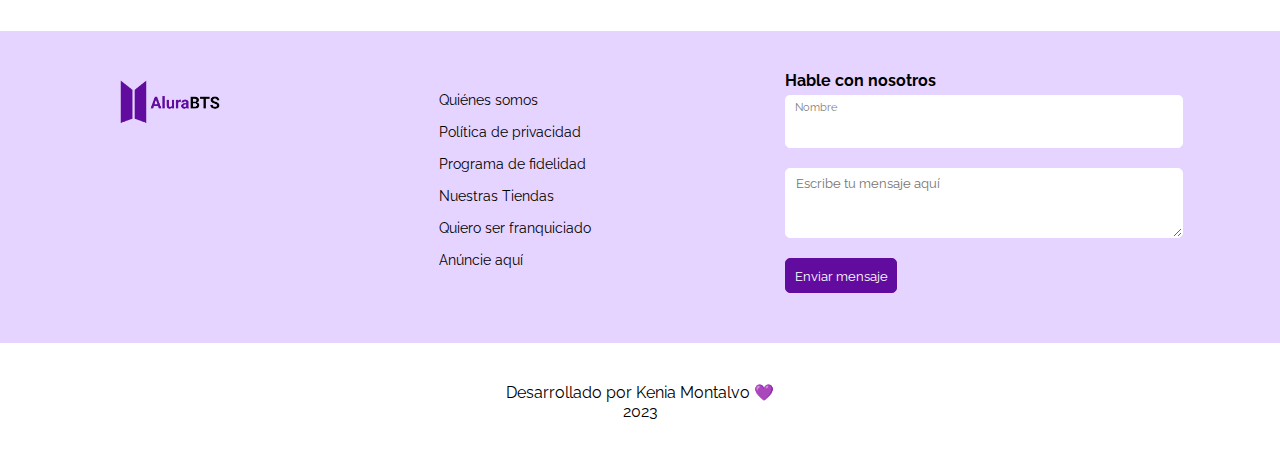
==== commit 5a8c79a0: "se agregaron validaciones al form de contacto" ====
--- a/index.html
+++ b/index.html
@@ -62,7 +62,7 @@
                     <img src="./assets/img/album_1.png" alt="Producto">
                     <p class="nombre__producto">Jungkook - Golden</p>
                     <p class="precio__producto">$60.00</p>
-                    <a href="">Ver producto</a>
+                    <a href="./html/producto_individual.html">Ver producto</a>
                 </article>
 
                 <article class="producto__individual">
@@ -252,11 +252,14 @@
                 <h4 class="contenedor__contacto__form__titulo">
                     Hable con nosotros
                 </h4>
-                <form action="" class="formulario__contacto">
+                <form name="form" class="formulario__contacto" id="form">
                     <label for="name">Nombre</label>
-                    <input type="text" name="name">
-                    <textarea name="" id="" cols="30" rows="10" placeholder="Escribe tu mensaje aquí"></textarea>
-                    <a href=""><button type="submit" class="btn-form">Enviar mensaje</button></a>
+                    <input type="text" name="name" id="name">
+                    <p class="advertencia" id="advertenciaNombre"></p>
+                    <textarea name="mensaje" cols="30" rows="10" placeholder="Escribe tu mensaje aquí" id="mensaje"></textarea>
+                    <p class="advertencia" id="advertenciaMensaje"></p>
+                    <a href=""><button type="submit" class="btn-form" id="enviar-btn">Enviar mensaje</button></a>
+                    <p class="confirmacion" id="advertenciaGeneral"></p>
                 </form>
             </div>
 
@@ -272,5 +275,7 @@
         </footer>
     </section>
 
+    <script src="./script.js"></script>
+
 </body>
 </html>--- a/style.css
+++ b/style.css
@@ -335,6 +335,7 @@
     outline: none;
     border: 1px solid white;
     border-radius: 5px;
+    margin-top: 10px;
     margin-bottom: 10px;
     padding-top: 6px;
     padding-left: 10px;
@@ -348,7 +349,7 @@
 }
 
 button.btn-form{
-    margin: 5px 0;
+    margin: 10px 0;
     width: 7rem;
     height: 2.2rem;
     border: 1px solid #610C9F;
@@ -365,6 +366,16 @@
     border: 1px solid #370859;
 }
 
+p.advertencia{
+    font-size: 12px;
+    color: red;
+}
+
+p.confirmacion{
+    font-size: 12px;
+    color: green;
+}
+
 /*Pie de página*/
 section.contenedor__footer{
     display: flex;
